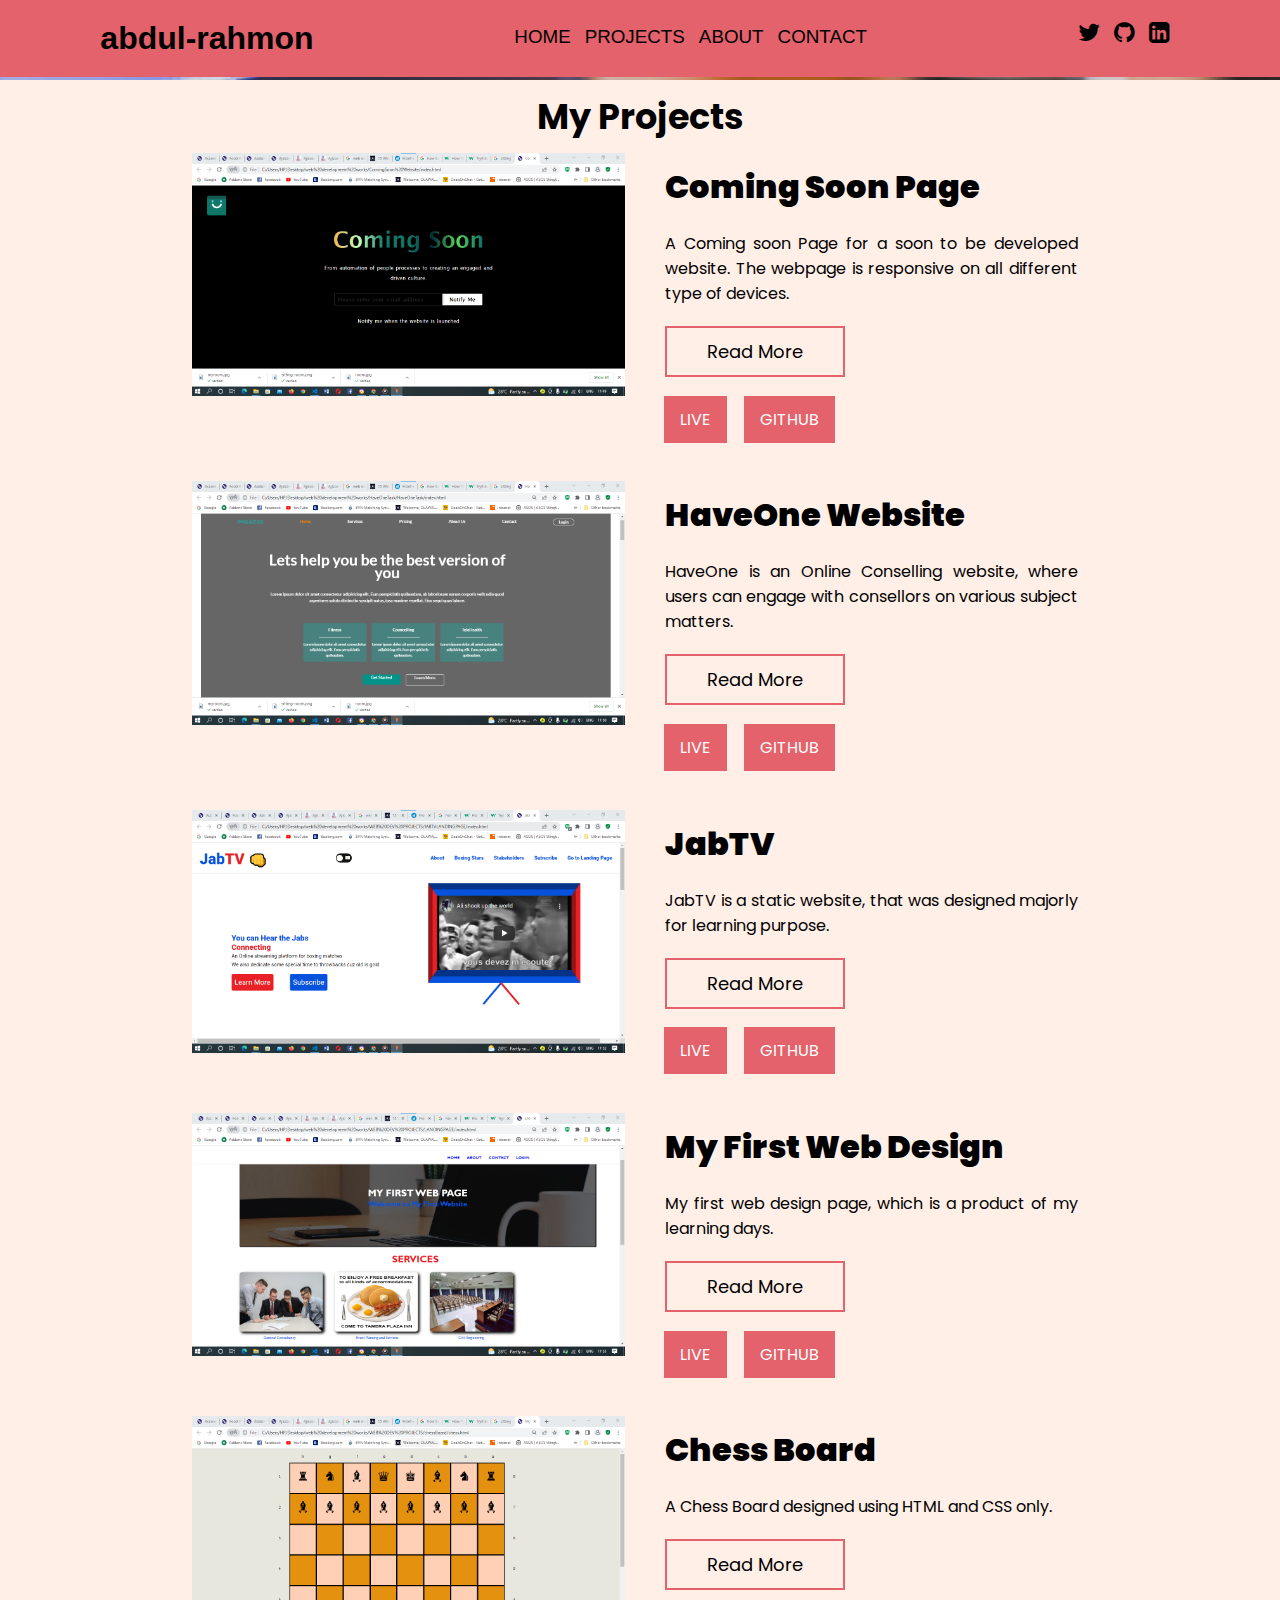
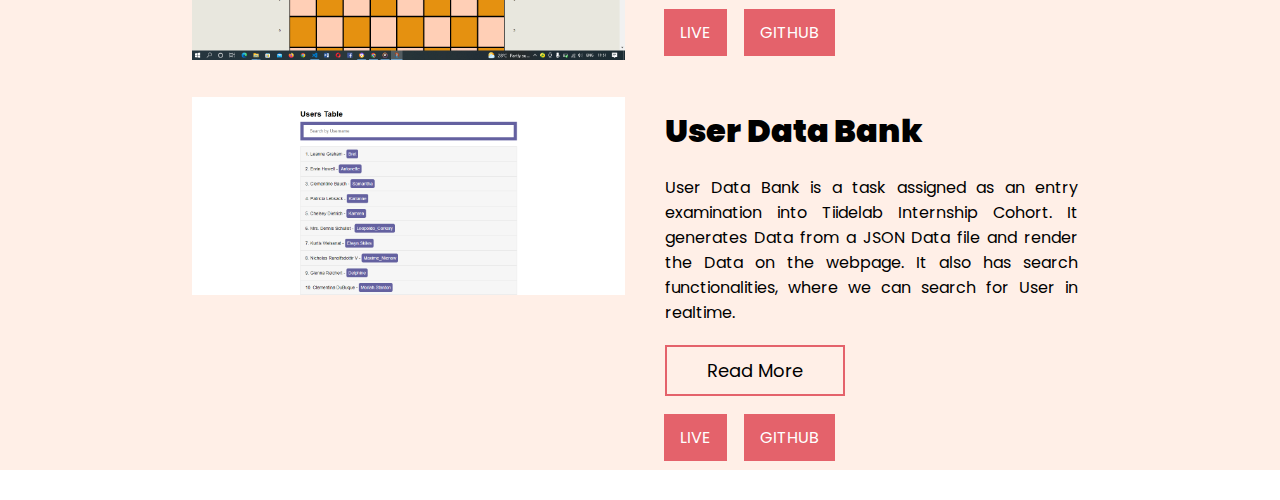
==== projects.html @ 9fb48f6d "Added Project Page and made some adjustment to the Top Navigation Bar" ====
<!DOCTYPE html>
<html lang="en">

<head>
    <meta charset="UTF-8">
    <meta name="viewport" content="width=device-width, initial-scale=1.0">
    <meta http-equiv="X-UA-Compatible" content="ie=edge">
    <title>My Projects</title>
    <link rel="stylesheet" href="https://cdnjs.cloudflare.com/ajax/libs/font-awesome/4.7.0/css/font-awesome.min.css">
    <link href='https://fonts.googleapis.com/css?family=Poppins' rel='stylesheet'>
    <link rel="stylesheet" href="style.css">
    <link rel="stylesheet" href="media-query.css">

    <style>
        .projects h2{
            margin-top: 80px;
        }
    </style>
    </head>
</head>

<body>
    <!-- SCROLL TO TOP BUTTON -->
    <button onclick="topFunction()" id="myBtn" title="Go to top">
        <i class="fa fa-arrow-up"></i>
    </button>
    <!-- hEADER Section -->
    <header>
        <nav class="header" id="myTopNav">
            <div class="brand-name">
                <a href="index.html">
                    <span> Abdul-Rahmon</span>
                </a>
                <a href="javascript:void(0);" class="icon" onclick="myFunction()">
                    <i class="fa fa-bars"></i>
                </a>
            </div>
            <div class="navbar">
                <a href="index.html">HOME</a>
                <a href="projects.html">PROJECTS</a>
                <a href="index.html#about">ABOUT</a>
                <a href="index.html#contact">CONTACT</a>
            </div>
            <div class="nav-link">
                <a href="https://www.twitter.com/hajji_rahmon" target="_blank">
                    <i class="fa fa-twitter"></i>
                </a>
                <a href="https://www.github.com/adebayo3035" target="_blank">
                    <i class="fa fa-github"></i>
                </a>
                <a href="https://linkedin.com/adebayoabdulrahmon" target="_blank">
                    <i class="fa fa-linkedin-square"></i>
                </a>

            </div>

        </nav>

        <section class="projects" id="projects">
            <h2> My Projects</h2>
            <div class="projects-first">
                <div class="projects-img">
                    <img src="images/portfolio/4.png" alt="Project 4" />
                </div>
                <div class="project-description">
                    <h3> Coming Soon Page</h3>
                    <p> A Coming soon Page for a soon to be developed website. The webpage is responsive on all different type of devices.</p>
                    <div class="tools">
                            <a href="images/portfolio/4.png" target="_blank" ><button>  Read More</button></a>
                    </div>
                    <div class="display-project">
                        <a href="https://www.github.com/adebayo3035/Coming-Soon" target="_blank"> LIVE</a>
                        <a href="https://www.github.com/adebayo3035/Coming-Soon" target="_blank"> GITHUB</a>
                        
                    </div>
                </div>
            </div>
            <div class="projects-first">
                <div class="projects-img">
                    <img src="images/portfolio/5.png" alt="Project 5" />
                </div>
                <div class="project-description">
                    <h3> HaveOne Website</h3>
                    <p> HaveOne is an Online Conselling website, where users can engage with consellors on various subject matters.</p>
                    <div class="tools">
                            <a href="images/portfolio/5.png" target="_blank" ><button>  Read More</button></a>
                    </div>
                    <div class="display-project">
                        <a href="https://www.github.com/adebayo3035/HaveOneTask" target="_blank"> LIVE</a>
                        <a href="https://www.github.com/adebayo3035/HaveOneTask" target="_blank"> GITHUB</a>
                        
                    </div>
                </div>
            </div>
            
            <div class="projects-first">
                    <div class="projects-img">
                        <img src="images/portfolio/7.png" alt="Project 6" />
                    </div>
                    <div class="project-description">
                        <h3> JabTV</h3>
                        <p> JabTV is a static website, that was designed majorly for learning purpose.</p>
                        <div class="tools">
                                <a href="images/portfolio/7.png" target="_blank" ><button>  Read More</button></a>
                        </div>
                        <div class="display-project">
                            <a href=""> LIVE</a>
                            <a href="">GITHUB</a>
                            
                        </div>
                    </div>
                </div>
                <div class="projects-first">
                        <div class="projects-img">
                            <img src="images/portfolio/8.png" alt="Project 6" />
                        </div>
                        <div class="project-description">
                            <h3>My First Web Design</h3>
                            <p> My first web design page, which is a product of my learning days.</p>
                            <div class="tools">
                                    <a href="images/portfolio/8.png" target="_blank" ><button>  Read More</button></a>
                            </div>
                            <div class="display-project">
                                <a href=""> LIVE</a>
                                <a href="">GITHUB</a>
                                
                            </div>
                        </div>
                    </div>
                    <div class="projects-first">
                            <div class="projects-img">
                                <img src="images/portfolio/6.png" alt="Project 6" />
                            </div>
                            <div class="project-description">
                                <h3> Chess Board</h3>
                                <p> A Chess Board designed using HTML and CSS only.</p>
                                <div class="tools">
                                        <a href="images/portfolio/6.png" target="_blank" ><button>  Read More</button></a>
                    
                                </div>
                                <div class="display-project">
                                    <a href="https://www.github.com/adebayo3035/chessBoard" target="_blank"> LIVE</a>
                                    <a href="https://www.github.com/adebayo3035/chessBoard" target="_blank">GITHUB</a>
                                    
                                </div>
                            </div>
                        </div>
                    <div class="projects-first">
                            <div class="projects-img">
                                <img src="images/portfolio/Users Database.png" alt="Project 10" />
                            </div>
                            <div class="project-description">
                                <h3> User Data Bank</h3>
                                <p> User Data Bank is a task assigned as an entry examination into Tiidelab Internship Cohort. 
                                    It generates Data from a JSON Data file and render the Data on the webpage. It also has search functionalities, where we can search for User in realtime.
                                </p>
                                <div class="tools">
                                        <a href="images/portfolio/Users Database.png" target="_blank" ><button>  Read More</button></a>
                                </div>
                                <div class="display-project">
                                    <a href=""> LIVE</a>
                                    <a href="">GITHUB</a>
                                    
                                </div>
                            </div>
                        </div>
        </section>
    </header>
<script src="main.js"></script>
</body>

</html>
---- style.css ----
*{
    box-sizing: border-box;
    padding: 0;
    margin: 0;
    font-family: 'Poppins', sans-serif;
    scroll-behavior: smooth;
}
body{
    background-image: url("images/background.png");
    background-repeat: no-repeat;
    background-position: center;
    background-size: cover;
    background-attachment: fixed;
}
/* Scroll to Top Button */
#myBtn{
    display: none;
    position: fixed;
    bottom: 20px;
    right: 30px;
    z-index: 99;
    font-size: 18px;
    border: none;
    outline: none;
    background-color:#fff;
    color: #000;
    cursor: pointer;
    padding: 15px;
    border-radius: 4px;
}

/* End of Scroll to Top */
header, .lower-section{
    background-color:  #ffefe7;
    /* border: 2px solid purple; */
   
    /* #f0a8a8; */
    /* #edcaca; */

}
nav.header{
    overflow: hidden;
    display: flex;
    justify-content: space-around;
    padding-top: 20px;
    padding-bottom: 20px;
    overflow: hidden;
    background-color: #E4626B;
    /* background-color: #2832c2; */
    position: fixed;
    top: 0;
    width: 100%;
    /* background:  #f0a8a8; */
}
nav.header a{
    text-decoration: none;
    cursor: pointer;
}
nav.header a:hover{
    color: #fff;
    transition: 0.3s ease-in all;
}
.header .brand-name a span{
    font-family: "DM Serif Display", sans-serif;
    font-size: 32px;
    text-transform: lowercase;
    font-weight: 800;
    color: #000;
}
.header .brand-name .icon{
   display: none;
}
.header .navbar{
    margin-top: 5px;
}
.header .navbar a{
    font-size: 18.8px;
    font-family: Oswald, sans-serif;
    padding-right: 10px;
    color: #000;
}
.header .nav-link a i{
    font-size: 1.5rem;
    padding-right: 10px;
    color: #000;
}
.header .icon i{
    font-size: 1.5rem;
    color: #000;
}

/* intro section */
header .intro-section{
    display: flex;
    justify-content: space-around;
    width: 90%;
    margin-left: 5%;
    margin-top: 80px;
   
}
header .intro-section .main-text{
    width: 40%;
}

header .intro-section .main-text img{
    width: 80%;
}
header .intro-section .main-text p{
    line-height: 25px;
    padding-bottom: 10px;
    text-align: justify;
}
#about-me{
    margin-bottom: 15px;
}
header .intro-section .main-text h1{
    font-size: 45px;
    padding-bottom: 0px;
}
header .intro-section .main-text a{
    border: 1px solid #E4626B;
    color: #fff;
    text-align: center;
    padding: 10px 20px;
    text-transform: uppercase;
    font-size: 18px;
    background-color: #E4626B;
    text-decoration: none;
    margin-top: 3%;
   
}

/* TOOLS CONTAINER */
header .tools-container{
    display: flex;
    justify-content: center;
    flex-wrap: wrap;
}
header .tools-container img{
    max-width: 80px;
    margin: 3%;
    height: 150px;
}

/* PROJECTS */
.projects{
    margin-top: 0;
}
.projects h2{
    text-align: center;
    font-size: 35px;
    padding: 10px;
}
.projects-first{
    display: flex;
    justify-content: center;
    /* align-items: center; */
    width: 70%;
    margin-left: 15%;
    margin-bottom: 30px;
}
.projects-first .projects-img{
    width: 50%;
    margin-right: 30px;
    
}
.projects-first .projects-img img{
    width: 100%;
    /* max-width: 400px; */
}
.project-description{
    width: 50%;
}
.projects-first .project-description p, .about-container .about-text p{
    padding: 10px;
    line-height: 25px;
    text-align: justify;
}
.projects-first .project-description h3, .about-container  .about-text h3 {
    font-weight: 900;
    padding: 10px;
    font-size: 32px;
}
.projects-first .project-description .tools button{
    padding: 10px 40px;
    font-size: 18px;
    border: 2px solid#E4626B;
    color: #000;
    margin: 10px;
    background-color: transparent;
}
.projects-first .project-description .display-project{
    /* margin: 20px 10px; */
    display: flex;
}
.projects-first .project-description .display-project a{
    border: 1px solid #E4626B;
    color: #fff;
    text-align: center;
    padding: 10px 15px;
    text-transform: uppercase;
    font-size: 16px;
    background-color: #E4626B;
    text-decoration: none;
    margin: 2%;
    cursor: pointer;
    text-overflow: hidden;
}
.projects .view-more{
    /* background-color: #E4626B; */
    text-align: center;
    text-decoration: none;
    font-size: 25px;
    padding: 10px 30px;
    color: #000; 
    font-weight: 900;
    display: flex;
    justify-content: center;
}
.projects .view-more:hover{
    color: #E4626B;
}

/* YOUTUBE CHANNEL */
.youtube-channel{
    display: flex;
    height: 100%;
    justify-content: center;
    align-items: center;
    margin: 40px 15%;
}
.youtube-channel iframe{
    border: none;
    width: 100%;
    height: 400px;
    margin: auto
}

/* ABOUT ME */
.lower-section .about-container{
    display: flex;
    width: 80%;
    margin-left: 10%;
    margin-top: 2%;
    justify-content: center;
}
.about-container .about-img{
    width: 100%;
    height: 300px;
}
.about-container .about-img img{
    height: inherit;
    width: inherit;
}
.about-container .about-text{
    margin-left: 50px;
    text-align: justify;
}

/* CONTACT FORM */
.contact-container{
    display: flex;
    justify-content: flex-start;
    width: 80%;
    margin-left: 15%;
    margin-bottom: 50px;
}
.contact-container .contact-details{
    width: 35%;
    margin-right: 5%;
    display: flex;
    flex-direction: column;
}
.contact-container .contact-details h3{
    font-weight: 900;
    padding: 10px;
    font-size: 32px;
}
.contact-container .contact-details p{
    padding: 10px;
    line-height: 25px;
    text-align: justify;
}
.contact-container .contact-details .contact-link{
    display: flex;
    justify-content: space-around;
    
}
.contact-container .contact-details .contact-link a i{
    font-size: 80px;
    color: #E4626B;
    cursor: pointer;
}
.contact-container .contact-form{
    width: 40%;
}
.contact-container .contact-form .input-form{
    display: flex;
    flex-direction: column;
    width: 100%;
}
.contact-container .contact-form .input-form label{
    padding: 10px 0px;
    font-weight: 900;
}
.contact-container .contact-form .input-form input{
    padding: 10px;
    width: 100%;
    height: 40px;
    outline: none;

}
.contact-container .contact-form .input-form textarea{
    padding: 10px;
    width: 100%;
    height: 70px;
    resize: none;
    outline: none;

}
.contact-container .contact-form .input-form button{
    border: 1px solid #E4626B;
    color: #fff;
    text-align: center;
    padding: 10px 10px;
    text-transform: uppercase;
    font-size: 18px;
    background-color: #E4626B;
    cursor: pointer;
    width: 50%;
    margin-left: 25%;
    margin-top: 10px;
}

/* FOOTER SECTION */
footer{
    display: flex;
    justify-content: space-between;
    background-color: #000;
}
footer p{
    padding: 20px;
    color: #fff;
}
footer .footer-icon{
    display: flex;
    justify-content: space-between;
}
footer p a {
    color: #fff;
    font-size: 25px;
    padding-left: 20px;
}
---- media-query.css ----
@media screen and (min-width: 770px){
     #intro-image2{
        display: none;
    }
     #intro-image1{
        display: block;
    }
}
@media screen and (max-width: 1000px){
    header .intro-section{
        width: 100%;
        /* margin: 0; */
        /* margin-top: 100px; */
    }
    header .intro-section .main-text{
        width: 45%;
        margin-left: 5%;
    }
    .projects-first, .about-container{
        display: flex;
        justify-content: center;
        align-items: center;
        flex-direction: column;
        width: 90%;
        margin-left: 5%;
        margin-bottom: 20px;
        height: fit-content;
        flex-wrap: wrap;
        /* border: 2px solid orange; */
    }
    .projects-first .projects-img{
        width: 80%;
    }
    .projects-first .project-description{
        width: 80%;
        
    }
    .about-container{
        margin-top: 20%;
        width: 90%;
        margin-left: 5%;
    }
    .about-container .about-img{
        width: 90%;
        align-content: center;
        order: 2;
    }
    .about-container .about-img img{
        width: 100%;
        /* margin-left: 15%; */
        max-height: 300px;
        border-radius: 10%;
        max-width: 800px;
    }
    .about-container .about-text{
        margin-left: 0;
    }
}
@media screen and (max-width: 770px){
    #intro-image2{
        display: block;
    }
     #intro-image1{
        display: none;
    }
    header .intro-section .main-text h1{
        font-size: 30px;
        padding-bottom: 0px;
    }
    header .intro-section{
        flex-direction: column-reverse;
        justify-content: center;
        margin-top: 50px;
    }
    header .intro-section .main-text{
        width: 90%;
        margin: 3%;
    }
    header .intro-section #main-img img{
      width: 100%;
      /* margin: auto; */
      height: auto;
      margin-left: 0%;
    }
    .contact-container{
        flex-direction: column;
        width: 100%;
        margin: 0;
    }
    .contact-container .contact-details{
        width: 90%;
        margin-left: 5%; 
    
    }
    .contact-container .contact-form{
        width: 90%;
        margin-left : 5%;
    }
    .contact-container .contact-form input{
        width: 100%;
    }
    .contact-container .contact-form .input-form button{
        width: 30%;
        margin-left: 35%;
    }
}


/* NAVIGATION BAR */
@media screen and (max-width: 960px){
    nav.header{
        width: 100%;
        margin: auto;
        flex-direction: column;
    }
    .header  .navbar{
        display: none;
    }
    .header .nav-link{
        display: none;
    }
    .header .brand-name .icon{
        display: inline;
        float: right;
        padding: 10px;
    }
    .responsive .navbar{
        display: block;
        text-align: center;
    }
    .responsive .navbar a{
        display: block;
        padding: 20px;
        font-weight: 500;
        font-size: 26px;
        
    }
}
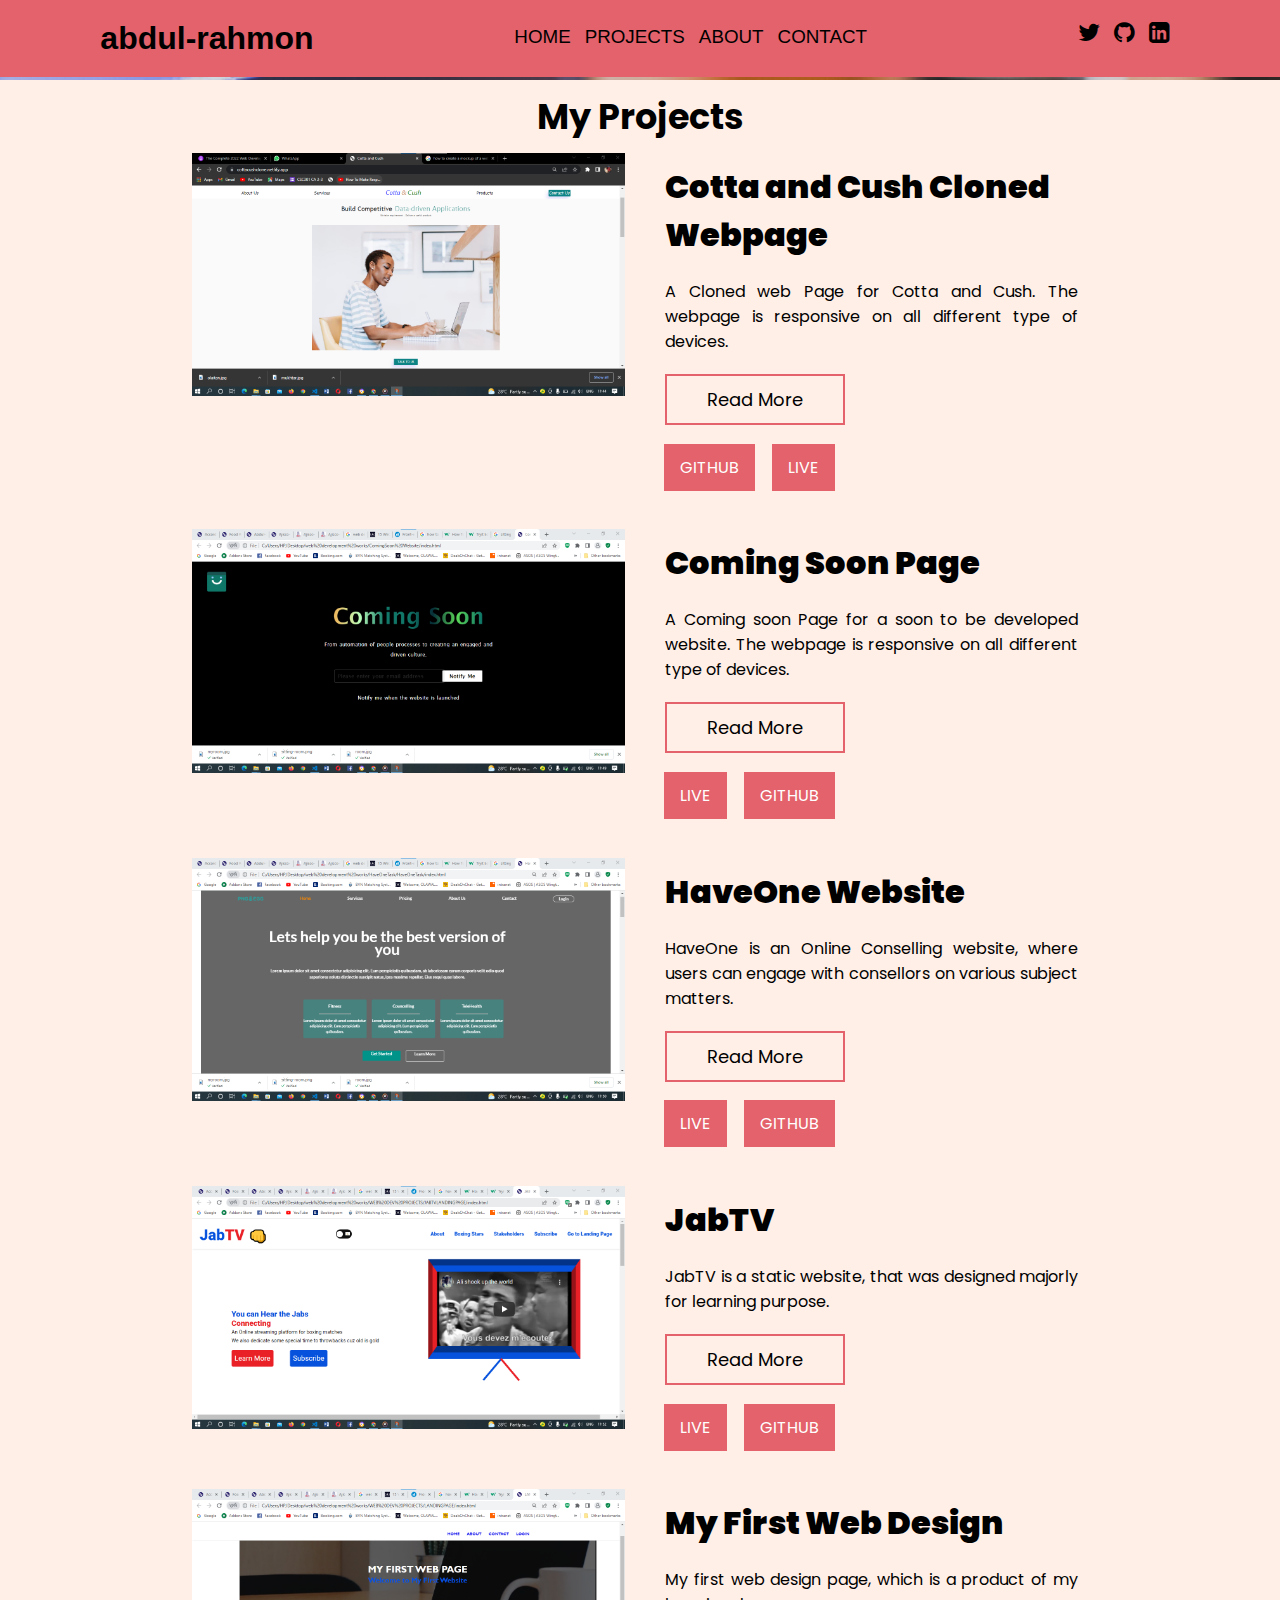
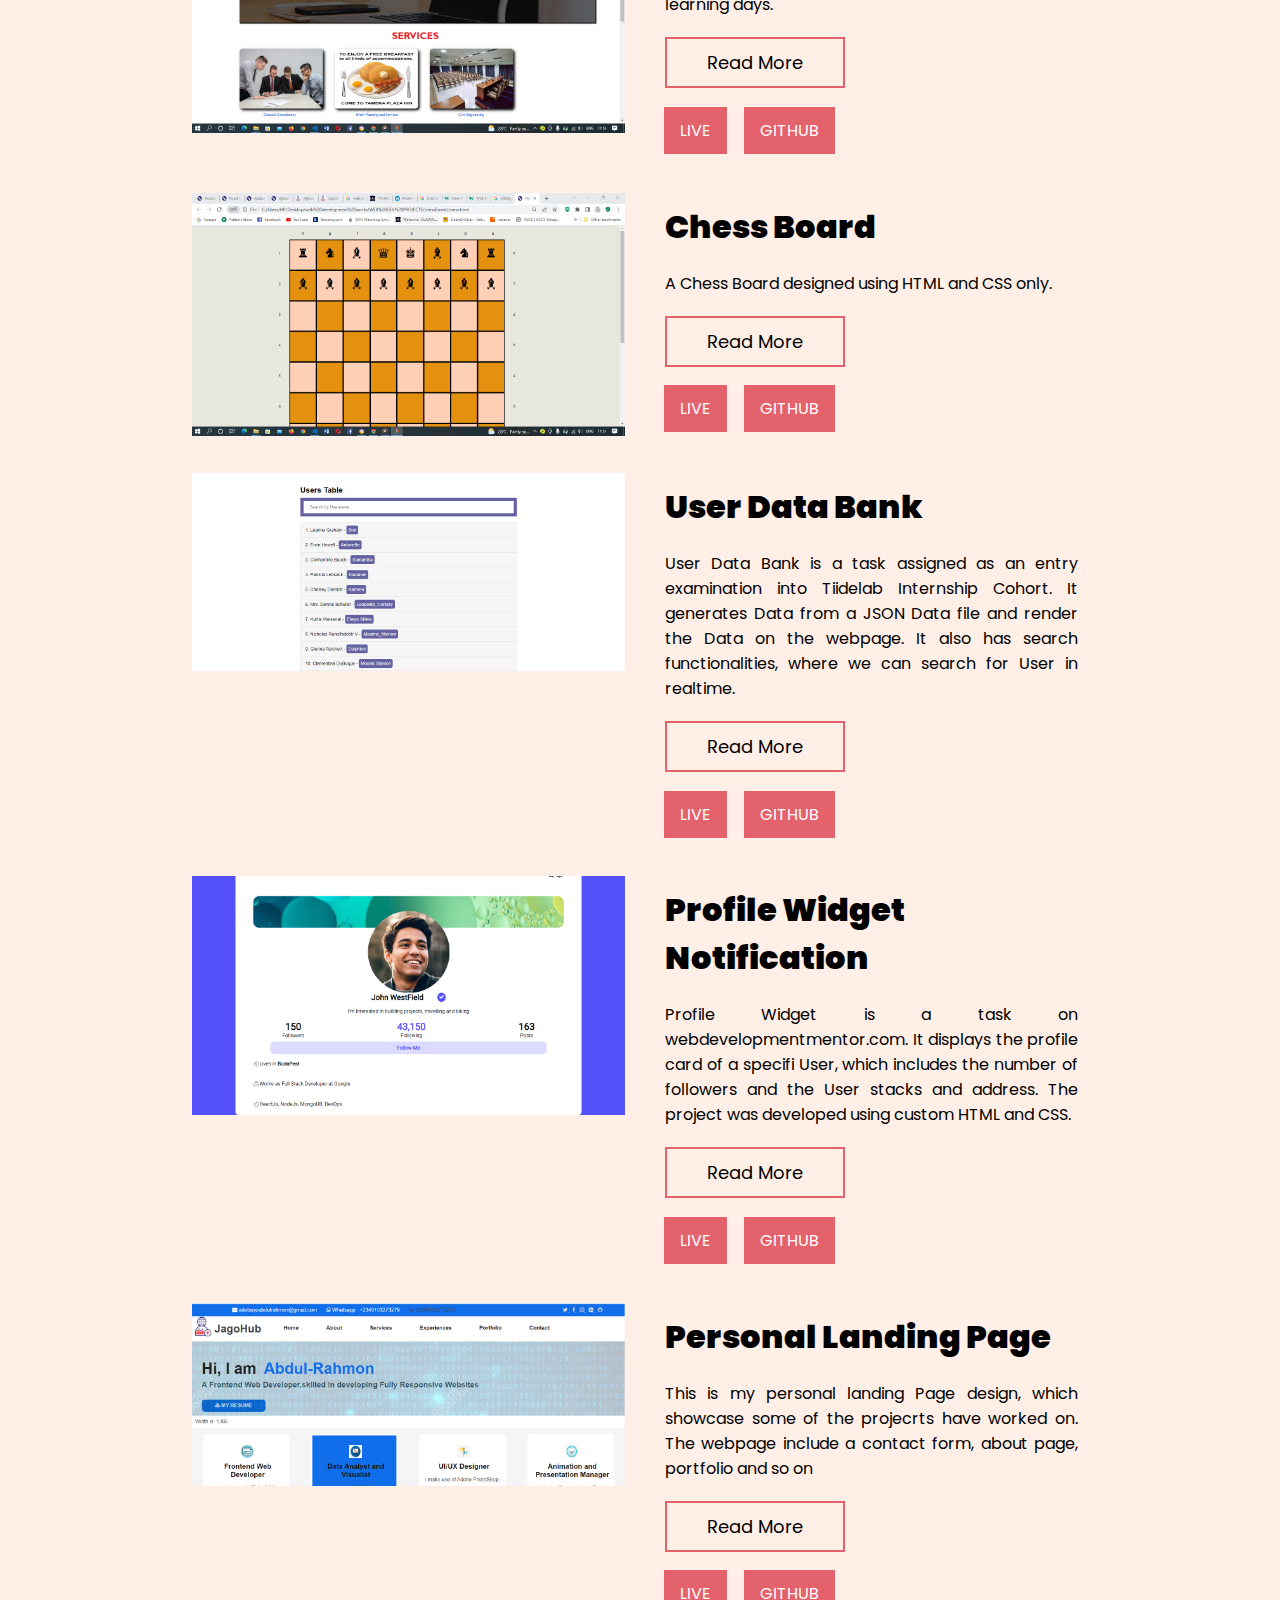
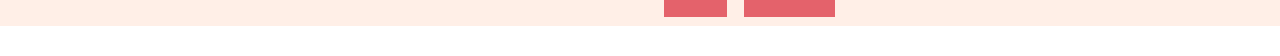
==== commit 9a3d5823: "Made some changes to the project Page, added a Download CV button and a CV" ====
--- a/projects.html
+++ b/projects.html
@@ -59,6 +59,23 @@
         <section class="projects" id="projects">
             <h2> My Projects</h2>
             <div class="projects-first">
+                    <div class="projects-img">
+                        <img src="images/portfolio/1.png" alt="Project 4" />
+                    </div>
+                    <div class="project-description">
+                        <h3> Cotta and Cush Cloned Webpage</h3>
+                        <p> A Cloned web Page for Cotta and Cush. The webpage is responsive on all different type of devices.</p>
+                        <div class="tools">
+                                <a href="images/portfolio/Cotta and Cush.png" target="_blank" ><button>  Read More</button></a>
+                        </div>
+                        <div class="display-project">
+                            <a href="https://www.github.com/adebayo3035/Cotta-and-Cush.git" target="_blank"> GITHUB</a>
+                            <a href="http://www.cottacushclone.netlify.app/" target="_blank"> LIVE</a>
+                            
+                        </div>
+                    </div>
+                </div>
+            <div class="projects-first">
                 <div class="projects-img">
                     <img src="images/portfolio/4.png" alt="Project 4" />
                 </div>
@@ -83,7 +100,7 @@
                     <h3> HaveOne Website</h3>
                     <p> HaveOne is an Online Conselling website, where users can engage with consellors on various subject matters.</p>
                     <div class="tools">
-                            <a href="images/portfolio/5.png" target="_blank" ><button>  Read More</button></a>
+                            <a href="images/portfolio/Have One Project.png" target="_blank" ><button>  Read More</button></a>
                     </div>
                     <div class="display-project">
                         <a href="https://www.github.com/adebayo3035/HaveOneTask" target="_blank"> LIVE</a>
@@ -101,7 +118,7 @@
                         <h3> JabTV</h3>
                         <p> JabTV is a static website, that was designed majorly for learning purpose.</p>
                         <div class="tools">
-                                <a href="images/portfolio/7.png" target="_blank" ><button>  Read More</button></a>
+                                <a href="images/portfolio/JAB TV LANDING PAGE.png" target="_blank" ><button>  Read More</button></a>
                         </div>
                         <div class="display-project">
                             <a href=""> LIVE</a>
@@ -118,7 +135,7 @@
                             <h3>My First Web Design</h3>
                             <p> My first web design page, which is a product of my learning days.</p>
                             <div class="tools">
-                                    <a href="images/portfolio/8.png" target="_blank" ><button>  Read More</button></a>
+                                    <a href="images/portfolio/LANDING PAGE TASK.png" target="_blank" ><button>  Read More</button></a>
                             </div>
                             <div class="display-project">
                                 <a href=""> LIVE</a>
@@ -135,7 +152,7 @@
                                 <h3> Chess Board</h3>
                                 <p> A Chess Board designed using HTML and CSS only.</p>
                                 <div class="tools">
-                                        <a href="images/portfolio/6.png" target="_blank" ><button>  Read More</button></a>
+                                        <a href="images/portfolio/My Chess Board.png" target="_blank" ><button>  Read More</button></a>
                     
                                 </div>
                                 <div class="display-project">
@@ -146,21 +163,65 @@
                             </div>
                         </div>
                     <div class="projects-first">
+                        <div class="projects-img">
+                            <img src="images/portfolio/Users Database.png" alt="Project 10" />
+                        </div>
+                        <div class="project-description">
+                            <h3> User Data Bank</h3>
+                            <p> User Data Bank is a task assigned as an entry examination into Tiidelab Internship
+                                Cohort.
+                                It generates Data from a JSON Data file and render the Data on the webpage. It also has
+                                search functionalities, where we can search for User in realtime.
+                            </p>
+                            <div class="tools">
+                                <a href="images/portfolio/Users Database.png" target="_blank"><button> Read
+                                        More</button></a>
+                            </div>
+                            <div class="display-project">
+                                <a href=""> LIVE</a>
+                                <a href="">GITHUB</a>
+
+                            </div>
+                        </div>
+                    </div>
+
+                    <div class="projects-first">
+                        <div class="projects-img">
+                            <img src="images/portfolio/ProfileWidget.png" alt="Project 10" />
+                        </div>
+                        <div class="project-description">
+                            <h3> Profile Widget Notification</h3>
+                            <p> Profile Widget is a task on webdevelopmentmentor.com. It displays the profile card of a specifi User, which includes the number of followers and the User stacks and address.
+                                The project was developed using custom HTML and CSS.
+                            </p>
+                            <div class="tools">
+                                <a href="images/portfolio/ProfileWidget.png" target="_blank"><button> Read
+                                        More</button></a>
+                            </div>
+                            <div class="display-project">
+                                <a href="my-profile-widget.netlify.app"> LIVE</a>
+                                <a href="https://github.com/adebayo3035/profile-widget.git">GITHUB</a>
+
+                            </div>
+                        </div>
+                    </div>
+
+                    <div class="projects-first">
                             <div class="projects-img">
-                                <img src="images/portfolio/Users Database.png" alt="Project 10" />
+                                <img src="images/portfolio/landingPage.PNG" alt="Project 10" />
                             </div>
                             <div class="project-description">
-                                <h3> User Data Bank</h3>
-                                <p> User Data Bank is a task assigned as an entry examination into Tiidelab Internship Cohort. 
-                                    It generates Data from a JSON Data file and render the Data on the webpage. It also has search functionalities, where we can search for User in realtime.
+                                <h3> Personal Landing Page</h3>
+                                <p> This is my personal landing Page design, which showcase some of the projecrts have worked on. The webpage include a contact form, about page, portfolio and so on
                                 </p>
                                 <div class="tools">
-                                        <a href="images/portfolio/Users Database.png" target="_blank" ><button>  Read More</button></a>
+                                    <a href="images/portfolio/Abdul-Rahmon.png" target="_blank"><button> Read
+                                            More</button></a>
                                 </div>
                                 <div class="display-project">
-                                    <a href=""> LIVE</a>
-                                    <a href="">GITHUB</a>
-                                    
+                                    <a href="https://github.com/adebayo3035/landingPage.git"> LIVE</a>
+                                    <a href="https://github.com/adebayo3035/landingPage.git">GITHUB</a>
+    
                                 </div>
                             </div>
                         </div>
--- a/style.css
+++ b/style.css
@@ -16,7 +16,7 @@
 #myBtn{
     display: none;
     position: fixed;
-    bottom: 20px;
+    bottom: 80px;
     right: 30px;
     z-index: 99;
     font-size: 18px;
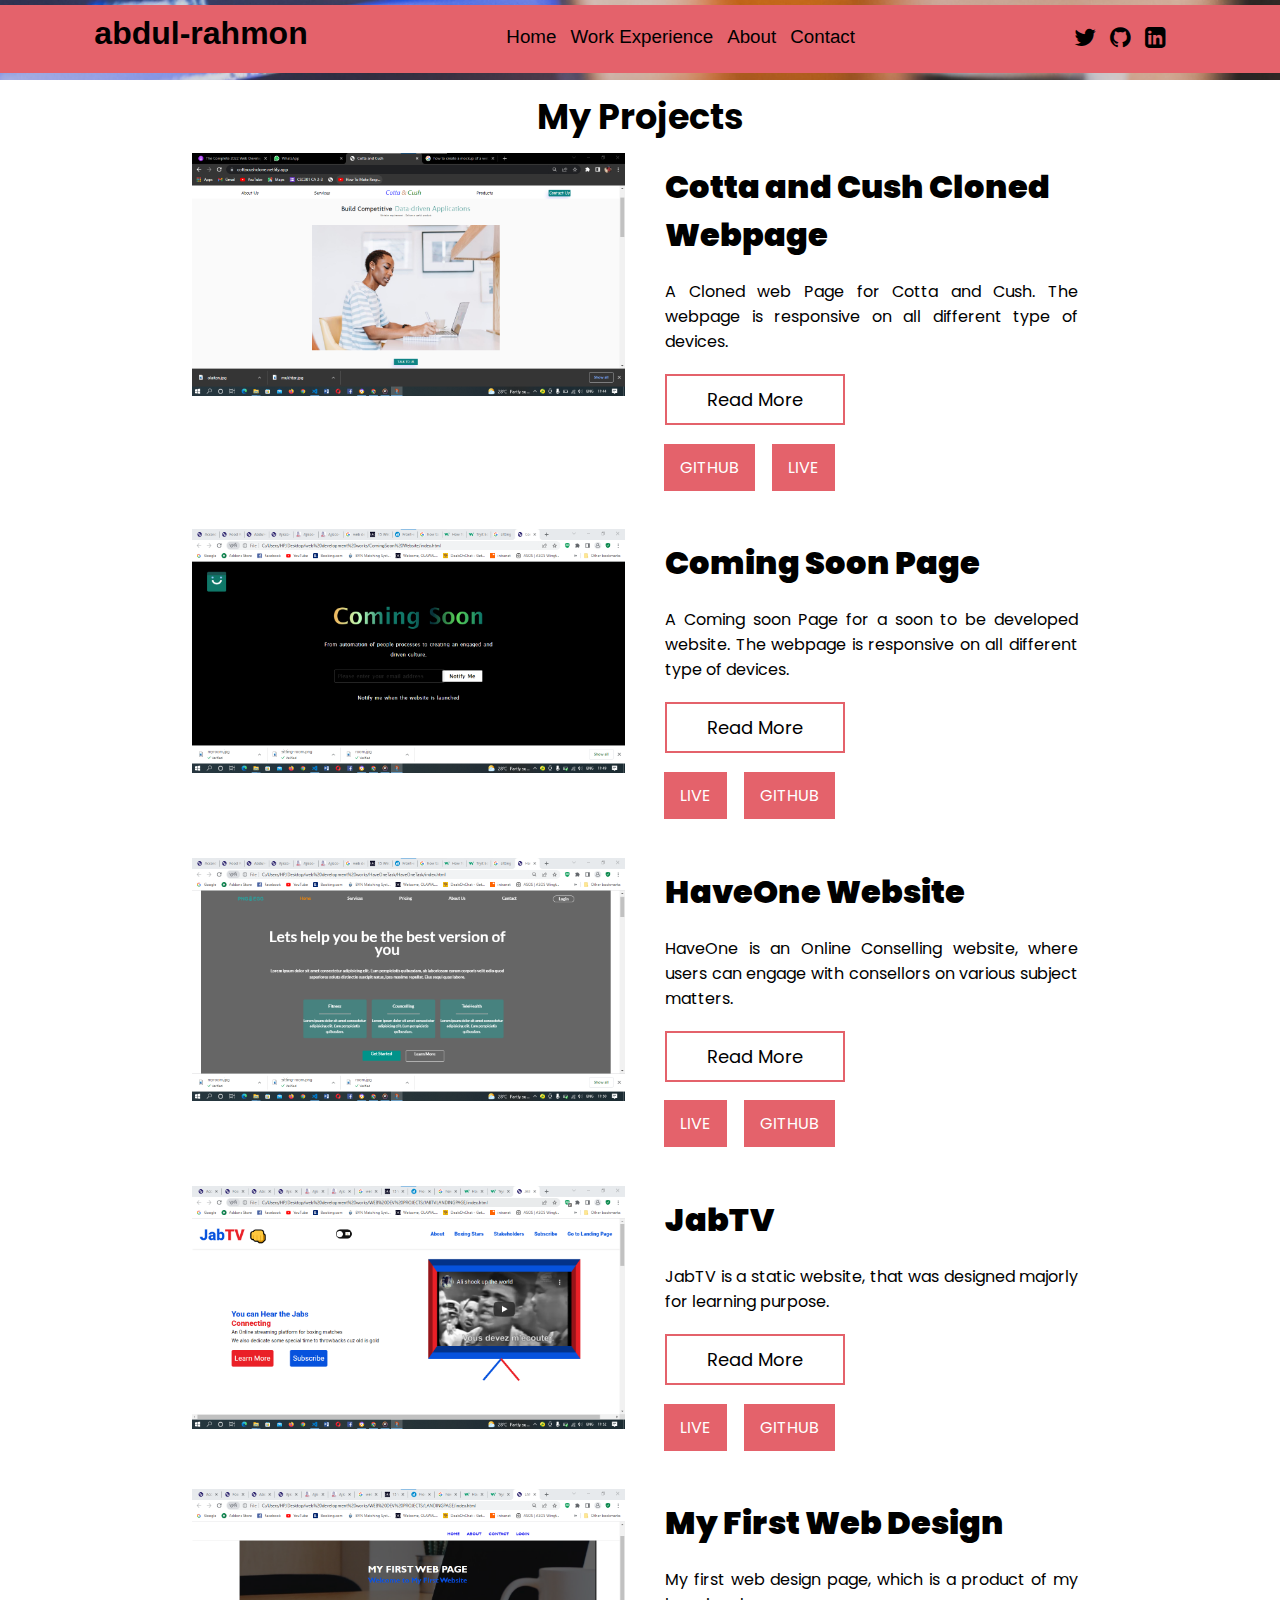
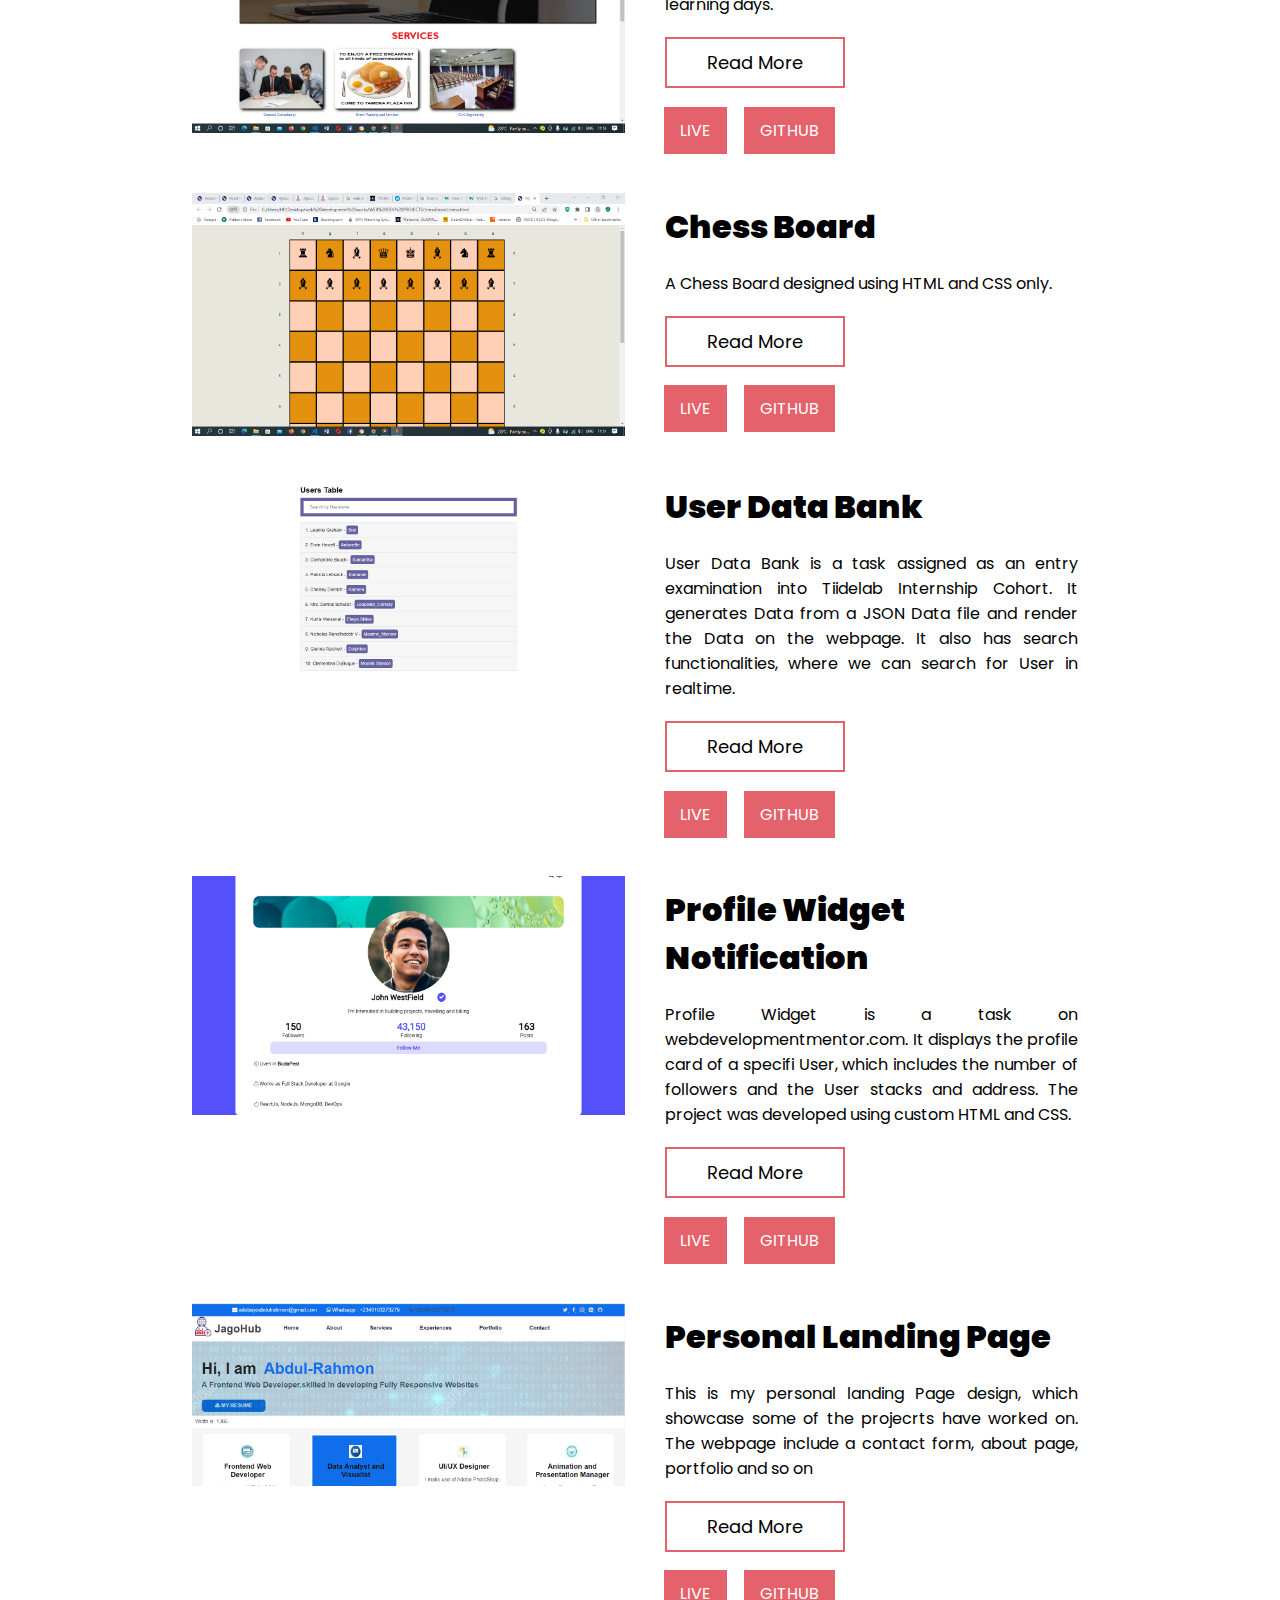
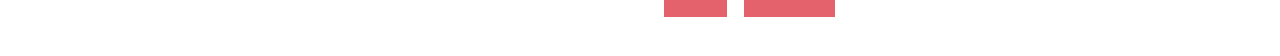
==== commit 855f4b35: "Added some modifications to the nav bar and also added a light/dark mode togged" ====
--- a/projects.html
+++ b/projects.html
@@ -36,10 +36,10 @@
                 </a>
             </div>
             <div class="navbar">
-                <a href="index.html">HOME</a>
-                <a href="projects.html">PROJECTS</a>
-                <a href="index.html#about">ABOUT</a>
-                <a href="index.html#contact">CONTACT</a>
+                <a href="index.html">Home</a>
+                <a href="projects.html">Work Experience</a>
+                <a href="index.html#about">About</a>
+                <a href="index.html#contact">Contact</a>
             </div>
             <div class="nav-link">
                 <a href="https://www.twitter.com/hajji_rahmon" target="_blank">
--- a/style.css
+++ b/style.css
@@ -16,41 +16,39 @@
 #myBtn{
     display: none;
     position: fixed;
-    bottom: 80px;
+    bottom: 105px;
     right: 30px;
     z-index: 99;
-    font-size: 18px;
+    font-size: 16px;
     border: none;
     outline: none;
     background-color:#fff;
     color: #000;
     cursor: pointer;
-    padding: 15px;
+    padding: 10px 5px ;
     border-radius: 4px;
 }
 
 /* End of Scroll to Top */
 header, .lower-section{
-    background-color:  #ffefe7;
-    /* border: 2px solid purple; */
-   
-    /* #f0a8a8; */
-    /* #edcaca; */
-
+    background-color:  #fff;
+    color: #000;
+}
+.dark{
+    background-color: #000;
+    color: #fff;
 }
 nav.header{
+    /* overflow: hidden; */
+    display: flex;
+    justify-content: space-around;
+    padding-top: 10px;
+    padding-bottom: 10px;
     overflow: hidden;
-    display: flex;
-    justify-content: space-around;
-    padding-top: 20px;
-    padding-bottom: 20px;
-    overflow: hidden;
-    background-color: #E4626B;
-    /* background-color: #2832c2; */
+     background-color: #E4626B;
     position: fixed;
-    top: 0;
-    width: 100%;
-    /* background:  #f0a8a8; */
+    top: 5px;
+    width: 100%;
 }
 nav.header a{
     text-decoration: none;
@@ -70,8 +68,8 @@
 .header .brand-name .icon{
    display: none;
 }
-.header .navbar{
-    margin-top: 5px;
+.header .navbar, .header .nav-link{
+    padding: 10px;
 }
 .header .navbar a{
     font-size: 18.8px;
@@ -94,12 +92,13 @@
     display: flex;
     justify-content: space-around;
     width: 90%;
-    margin-left: 5%;
-    margin-top: 80px;
+    margin: auto;;
+    margin-top: 0px;
    
 }
 header .intro-section .main-text{
     width: 40%;
+    margin-top: 10%;
 }
 
 header .intro-section .main-text img{
@@ -114,14 +113,14 @@
     margin-bottom: 15px;
 }
 header .intro-section .main-text h1{
-    font-size: 45px;
+    font-size: 30px;
     padding-bottom: 0px;
 }
 header .intro-section .main-text a{
     border: 1px solid #E4626B;
     color: #fff;
     text-align: center;
-    padding: 10px 20px;
+    padding: 10px 15px;
     text-transform: uppercase;
     font-size: 18px;
     background-color: #E4626B;
@@ -209,7 +208,6 @@
 .projects .view-more{
     /* background-color: #E4626B; */
     text-align: center;
-    text-decoration: none;
     font-size: 25px;
     padding: 10px 30px;
     color: #000; 
@@ -239,22 +237,23 @@
 /* ABOUT ME */
 .lower-section .about-container{
     display: flex;
-    width: 80%;
-    margin-left: 10%;
+    width: 90%;
     margin-top: 2%;
+    margin: auto;
     justify-content: center;
 }
 .about-container .about-img{
-    width: 100%;
+    width: 50%;
     height: 300px;
 }
 .about-container .about-img img{
     height: inherit;
-    width: inherit;
+    width: 100%;
 }
 .about-container .about-text{
     margin-left: 50px;
     text-align: justify;
+    width: 60%;
 }
 
 /* CONTACT FORM */
@@ -337,17 +336,123 @@
     display: flex;
     justify-content: space-between;
     background-color: #000;
+    width: 100%;
 }
 footer p{
     padding: 20px;
     color: #fff;
 }
+footer p span{
+    display: block;
+    font-size: 12px;
+}
 footer .footer-icon{
     display: flex;
     justify-content: space-between;
+    margin-right: 10px;
 }
 footer p a {
     color: #fff;
-    font-size: 25px;
+    font-size: 20px;
     padding-left: 20px;
 }
+
+/* MODAL STYLING */
+.modal {
+    display: none; /* Hidden by default */
+    position: fixed; /* Stay in place */
+    z-index: 1; /* Sit on top */
+    padding-top: 100px; /* Location of the box */
+    left: 0;
+    top: 0;
+    width: 100%; /* Full width */
+    height: 100%; /* Full height */
+    overflow: auto; /* Enable scroll if needed */
+    background-color: rgb(0,0,0); /* Fallback color */
+    background-color: rgba(0,0,0,0.4); /* Black w/ opacity */
+  }
+  
+  /* Modal Content */
+  .modal-content {
+    background-color: #fefefe;
+    margin: auto;
+    padding: 20px;
+    border: 1px solid #888;
+    width: 80%;
+  }
+  
+  /* The Close Button */
+  .close {
+    color: #aaaaaa;
+    float: right;
+    font-size: 28px;
+    font-weight: bold;
+  }
+  
+  .close:hover,
+  .close:focus {
+    color: #000;
+    text-decoration: none;
+    cursor: pointer;
+  }
+
+  /* Light and Dark Mode Toggle Button */
+  .switch {
+    position: relative;
+    display: inline-block;
+    width: 40px;
+    height: 24px;
+  }  
+
+  .switch input { 
+  opacity: 0;
+  width: 0;
+  height: 0;
+}
+
+.slider {
+  position: absolute;
+  cursor: pointer;
+  top: 0;
+  left: 0;
+  right: 0;
+  bottom: 0;
+  background-color: #000;
+  -webkit-transition: .4s;
+  transition: .4s;
+}
+
+.slider:before {
+  position: absolute;
+  content: "";
+  height: 16px;
+  width: 16px;
+  left: -1px;
+  bottom: 4px;
+  background-color: #2196F3;
+  -webkit-transition: .4s;
+  transition: .4s;
+}
+
+input:checked + .slider {
+  background-color: #fff;
+}
+
+input:focus + .slider {
+  box-shadow: 0 0 1px #2196F3;
+}
+
+input:checked + .slider:before {
+  -webkit-transform: translateX(16px);
+  -ms-transform: translateX(26px);
+  transform: translateX(26px);
+}
+
+/* Rounded sliders */
+.slider.round {
+  border-radius: 34px;
+}
+
+.slider.round:before {
+  border-radius: 50%;
+}
--- a/media-query.css
+++ b/media-query.css
@@ -14,7 +14,8 @@
     }
     header .intro-section .main-text{
         width: 45%;
-        margin-left: 5%;
+        /* margin-left: 5%; */
+        margin: auto;
     }
     .projects-first, .about-container{
         display: flex;
@@ -22,7 +23,7 @@
         align-items: center;
         flex-direction: column;
         width: 90%;
-        margin-left: 5%;
+        margin: auto;
         margin-bottom: 20px;
         height: fit-content;
         flex-wrap: wrap;
@@ -41,8 +42,12 @@
         margin-left: 5%;
     }
     .about-container .about-img{
-        width: 90%;
+        width: 100%;
+        margin-top: 2%;
+        height: 400px;
+        display: flex;
         align-content: center;
+        justify-content: center;
         order: 2;
     }
     .about-container .about-img img{
@@ -50,10 +55,12 @@
         /* margin-left: 15%; */
         max-height: 300px;
         border-radius: 10%;
-        max-width: 800px;
+        max-width: 700px;
+        align-self: center;
     }
     .about-container .about-text{
         margin-left: 0;
+        width: 100%;
     }
 }
 @media screen and (max-width: 770px){
@@ -103,6 +110,20 @@
         width: 30%;
         margin-left: 35%;
     }
+
+   
+}
+
+@media screen and (max-width: 600px){
+    footer .footer-icon{
+        flex-direction: column;
+        padding: 5px;
+        margin-right: 30px;
+    }
+
+    header .intro-section .main-text a{
+        display: block;
+    }
 }
 
 
@@ -120,19 +141,18 @@
         display: none;
     }
     .header .brand-name .icon{
-        display: inline;
+        display: flex;
         float: right;
         padding: 10px;
     }
-    .responsive .navbar{
+    .responsive .navbar, .responsive .nav-link{
         display: block;
         text-align: center;
     }
     .responsive .navbar a{
         display: block;
-        padding: 20px;
+        padding: 10px;
         font-weight: 500;
-        font-size: 26px;
-        
+        font-size: 22px;
     }
 }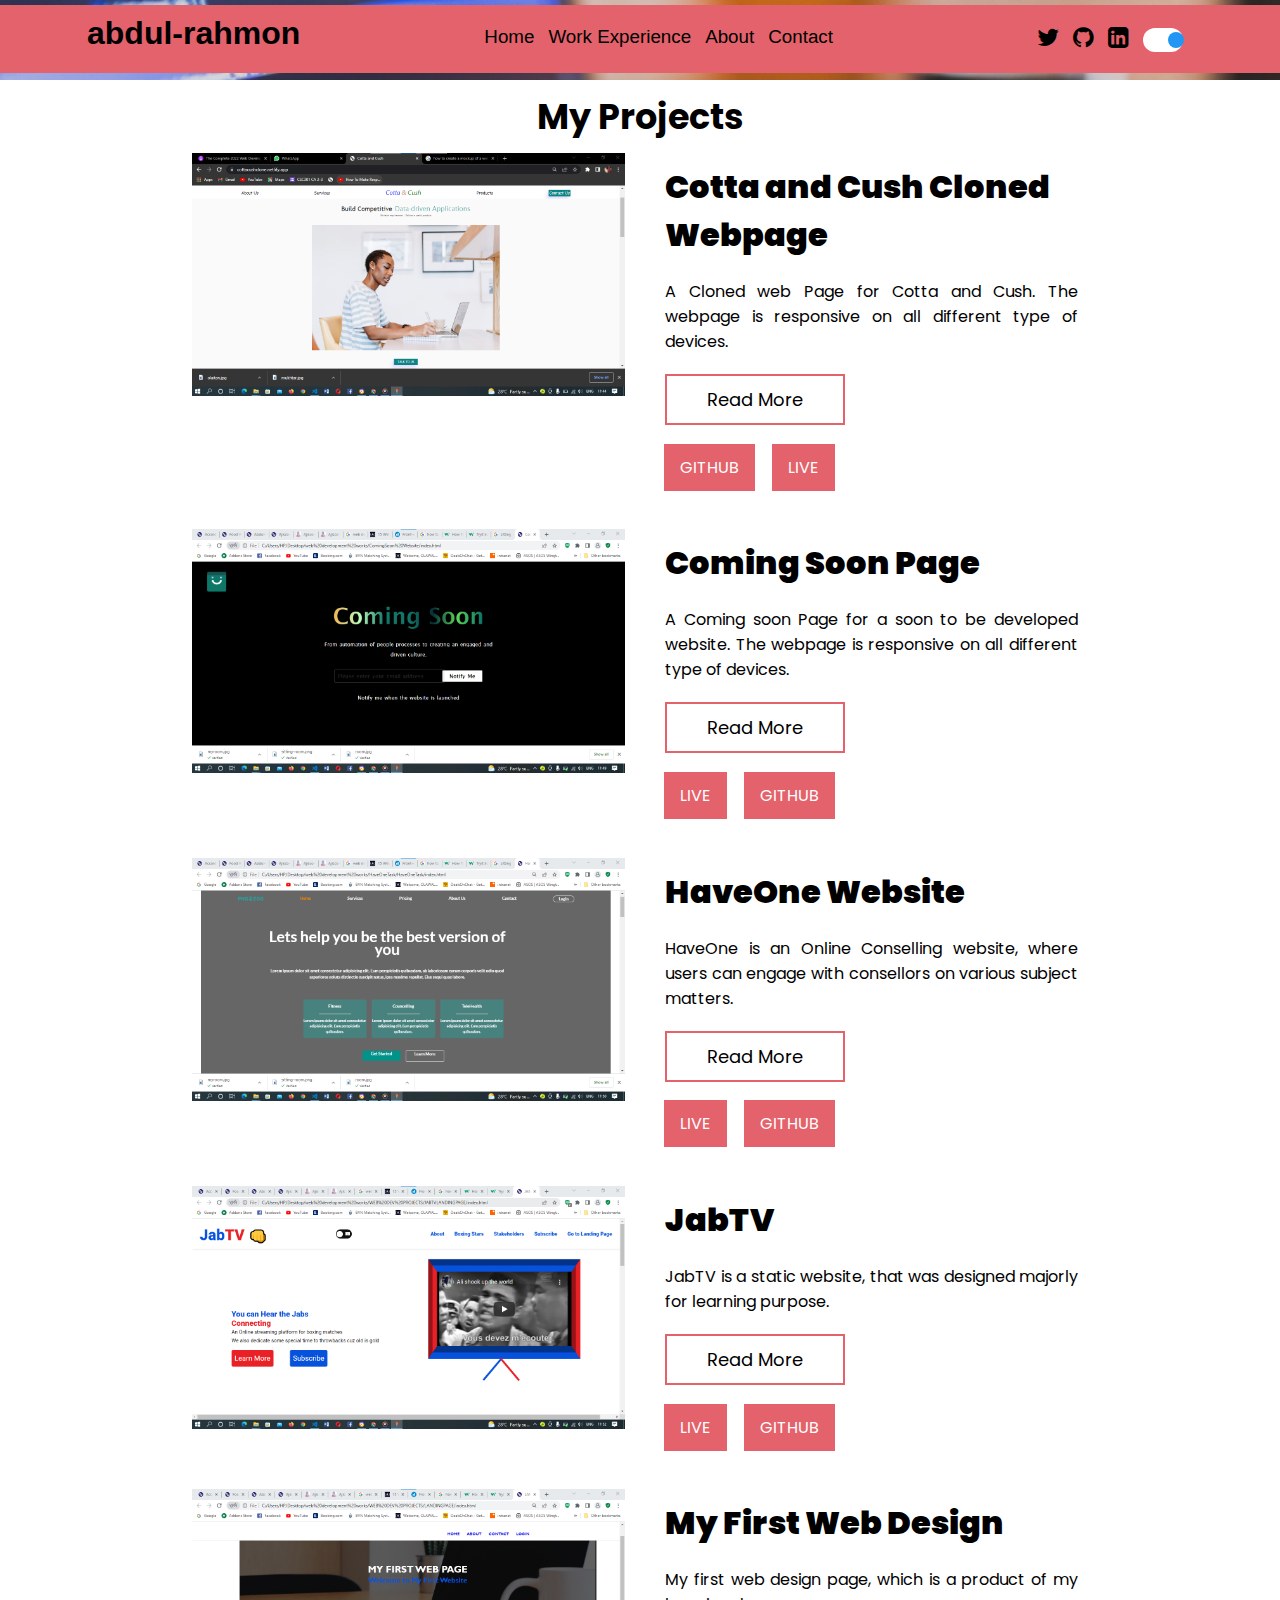
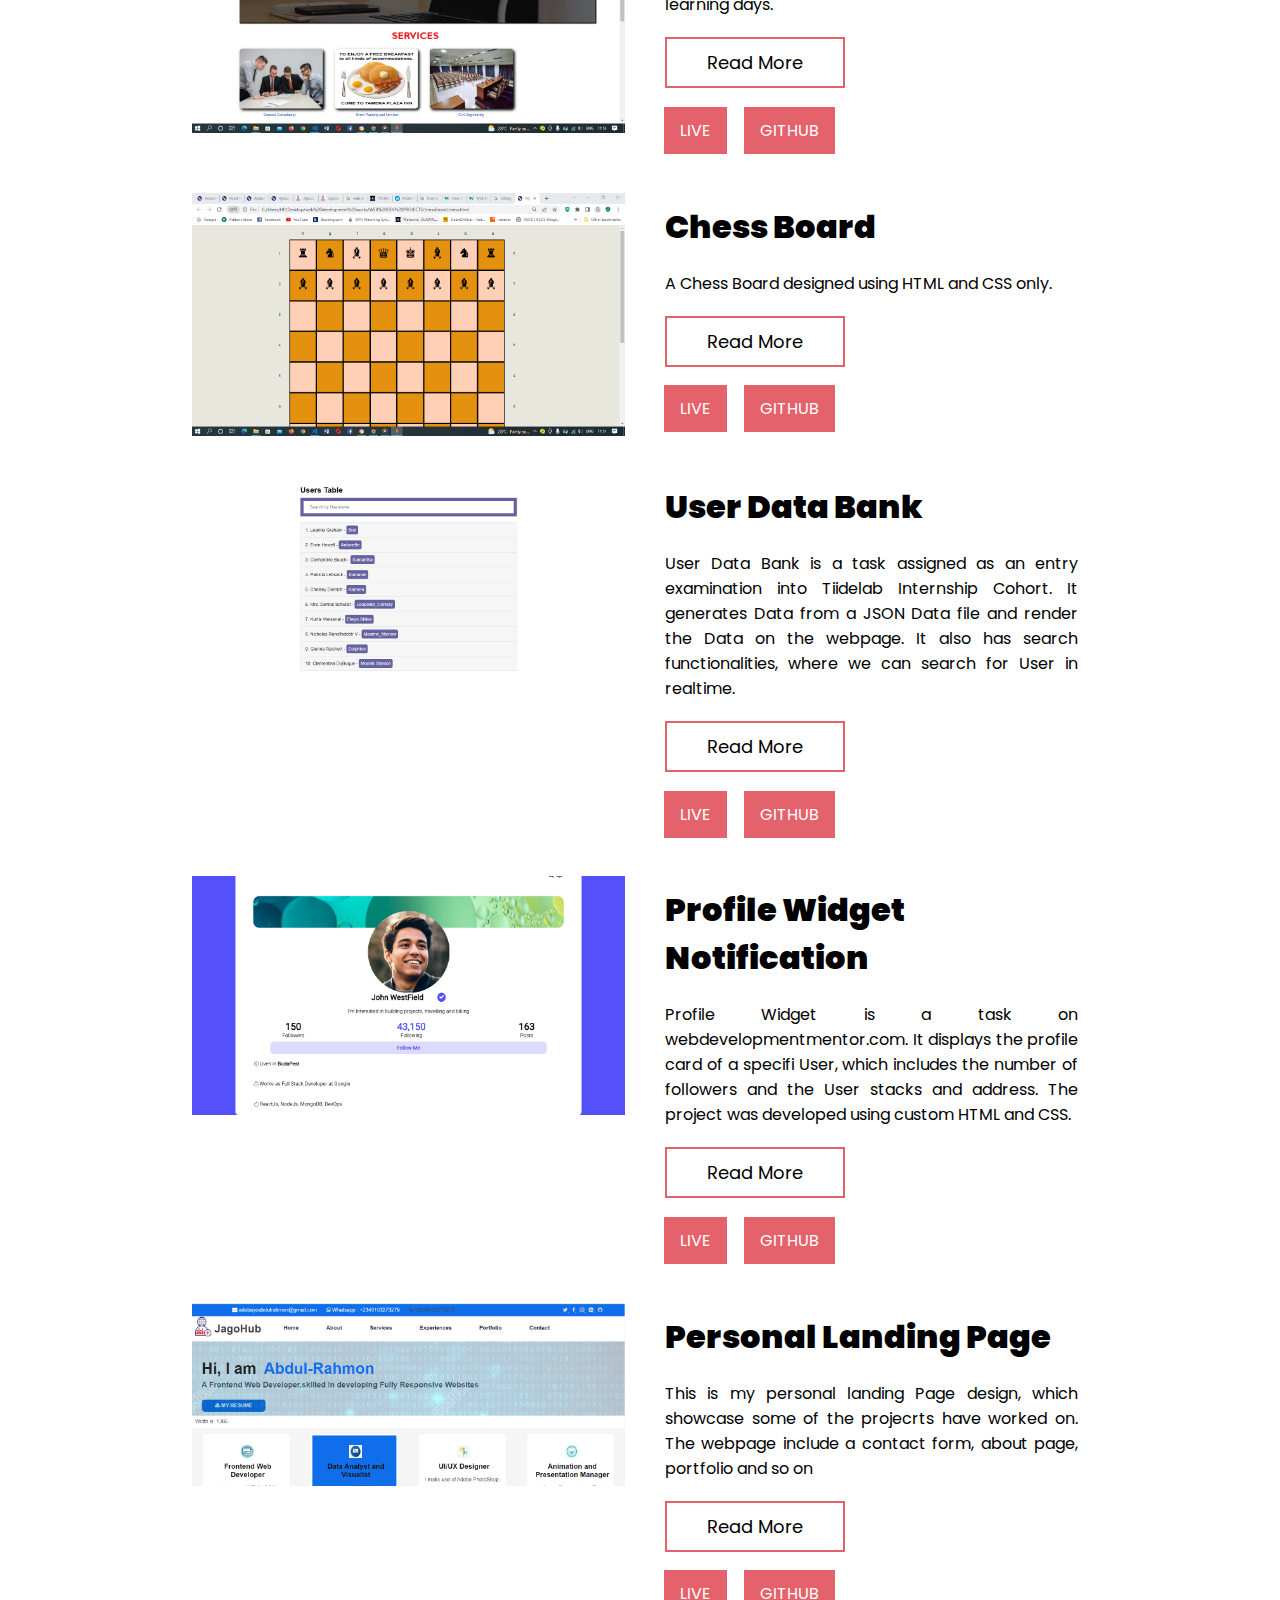
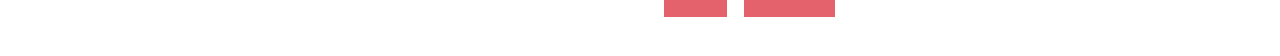
==== commit b371f5a6: "made some changes to the dark mode view" ====
--- a/projects.html
+++ b/projects.html
@@ -51,6 +51,10 @@
                 <a href="https://linkedin.com/adebayoabdulrahmon" target="_blank">
                     <i class="fa fa-linkedin-square"></i>
                 </a>
+                <label class="switch">
+                    <input type="checkbox" id="darkToggle" checked>
+                    <span class="slider round"></span>
+                </label>
 
             </div>
 
--- a/style.css
+++ b/style.css
@@ -37,6 +37,15 @@
 .dark{
     background-color: #000;
     color: #fff;
+}
+.view-moreDark{
+    color: #fff;
+    text-align: center;
+    font-size: 25px;
+    padding: 10px 30px;
+    font-weight: 900;
+    display: flex;
+    justify-content: center;
 }
 nav.header{
     /* overflow: hidden; */
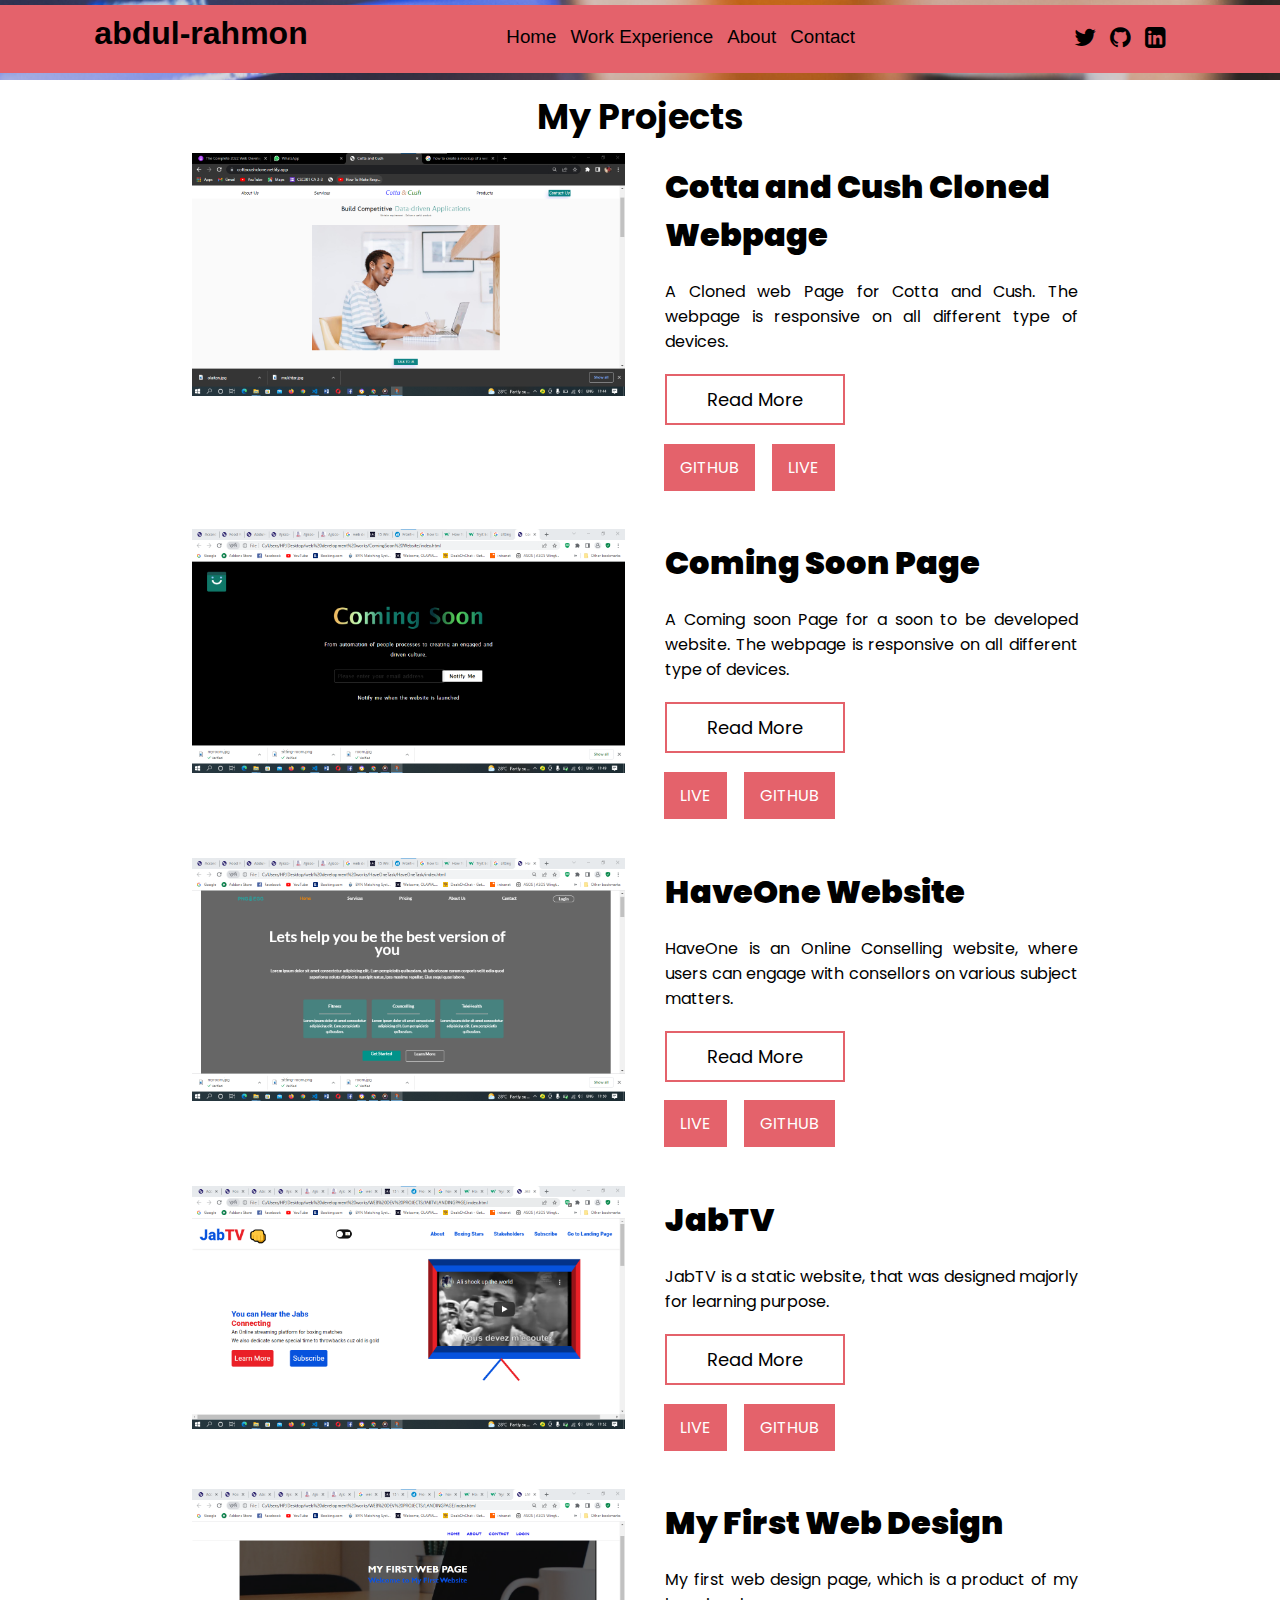
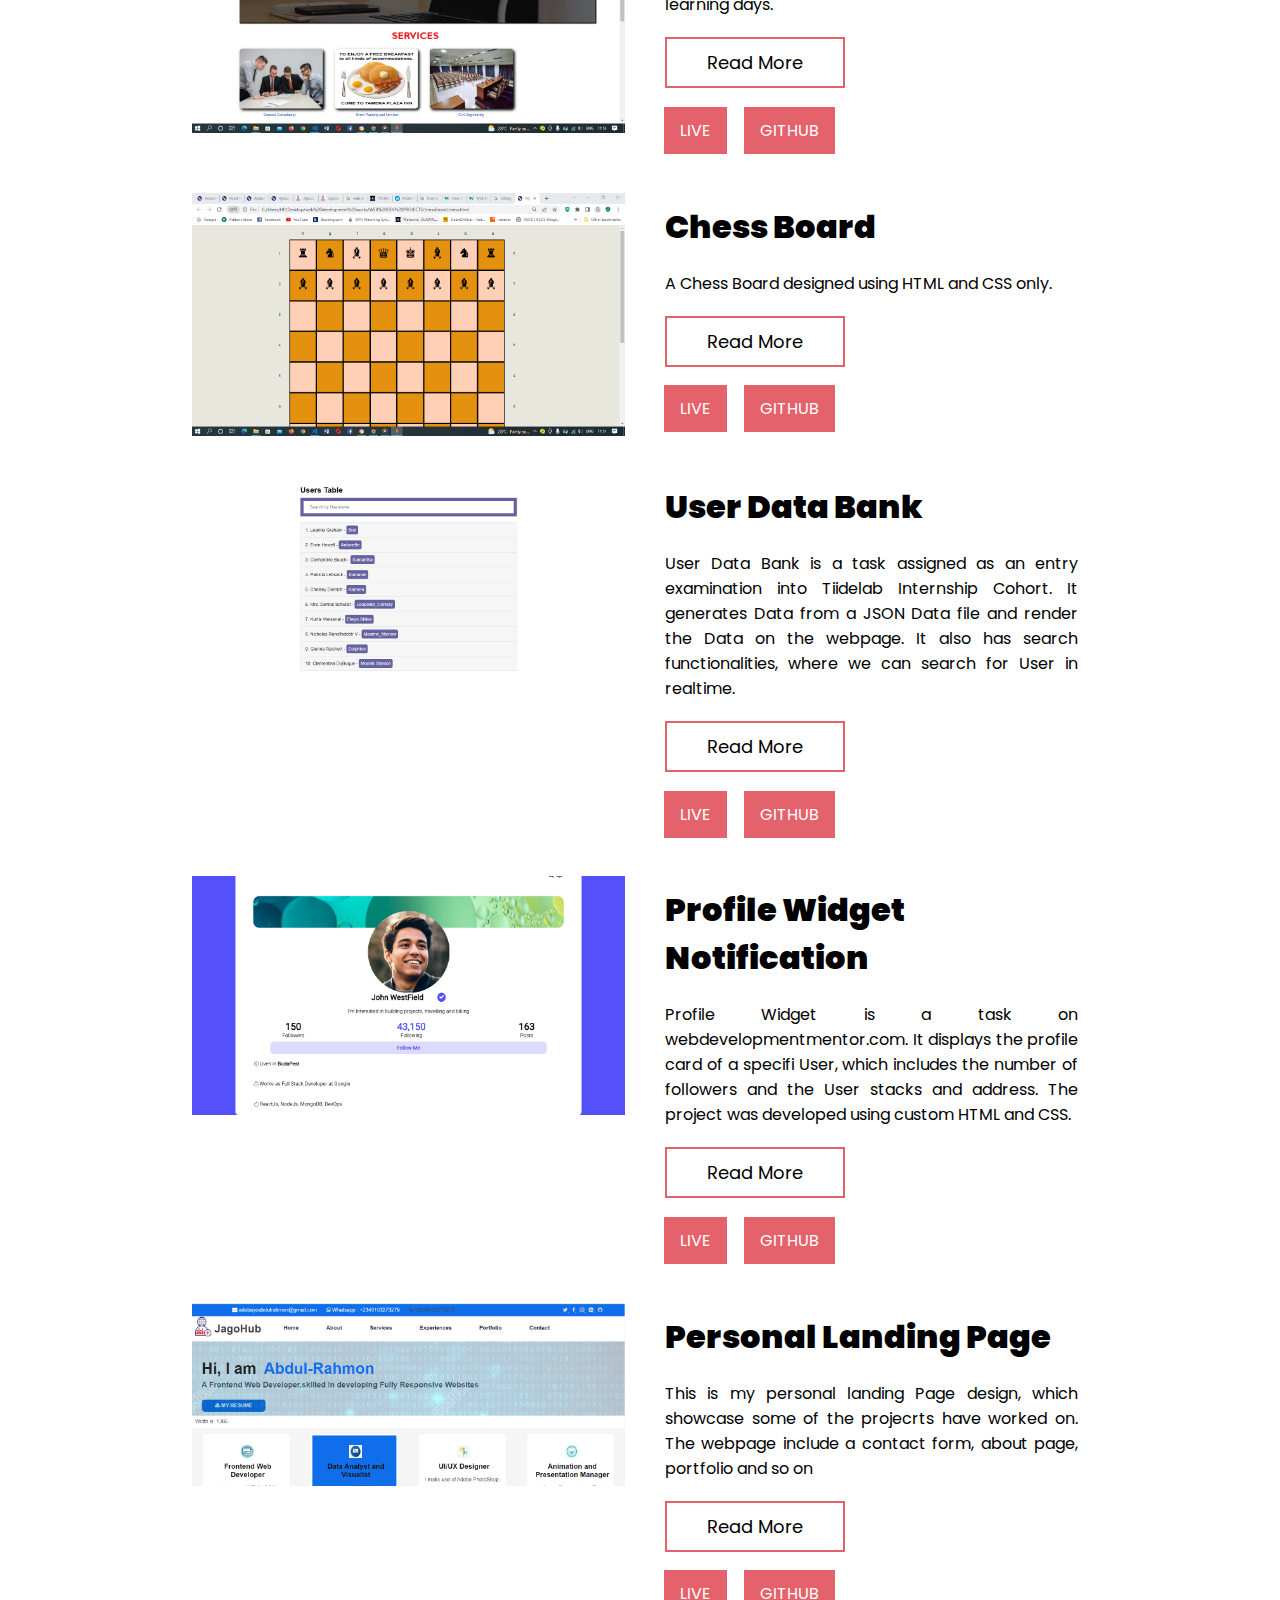
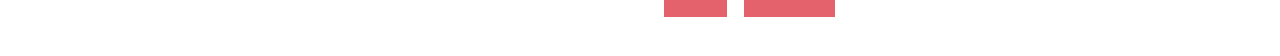
==== commit 388038af: "Changed the link to linkedin on index and project page" ====
--- a/projects.html
+++ b/projects.html
@@ -48,13 +48,9 @@
                 <a href="https://www.github.com/adebayo3035" target="_blank">
                     <i class="fa fa-github"></i>
                 </a>
-                <a href="https://linkedin.com/adebayoabdulrahmon" target="_blank">
+                <a href="https://www.linkedin.com/in/adebayo3035/" target="_blank">
                     <i class="fa fa-linkedin-square"></i>
                 </a>
-                <label class="switch">
-                    <input type="checkbox" id="darkToggle" checked>
-                    <span class="slider round"></span>
-                </label>
 
             </div>
 
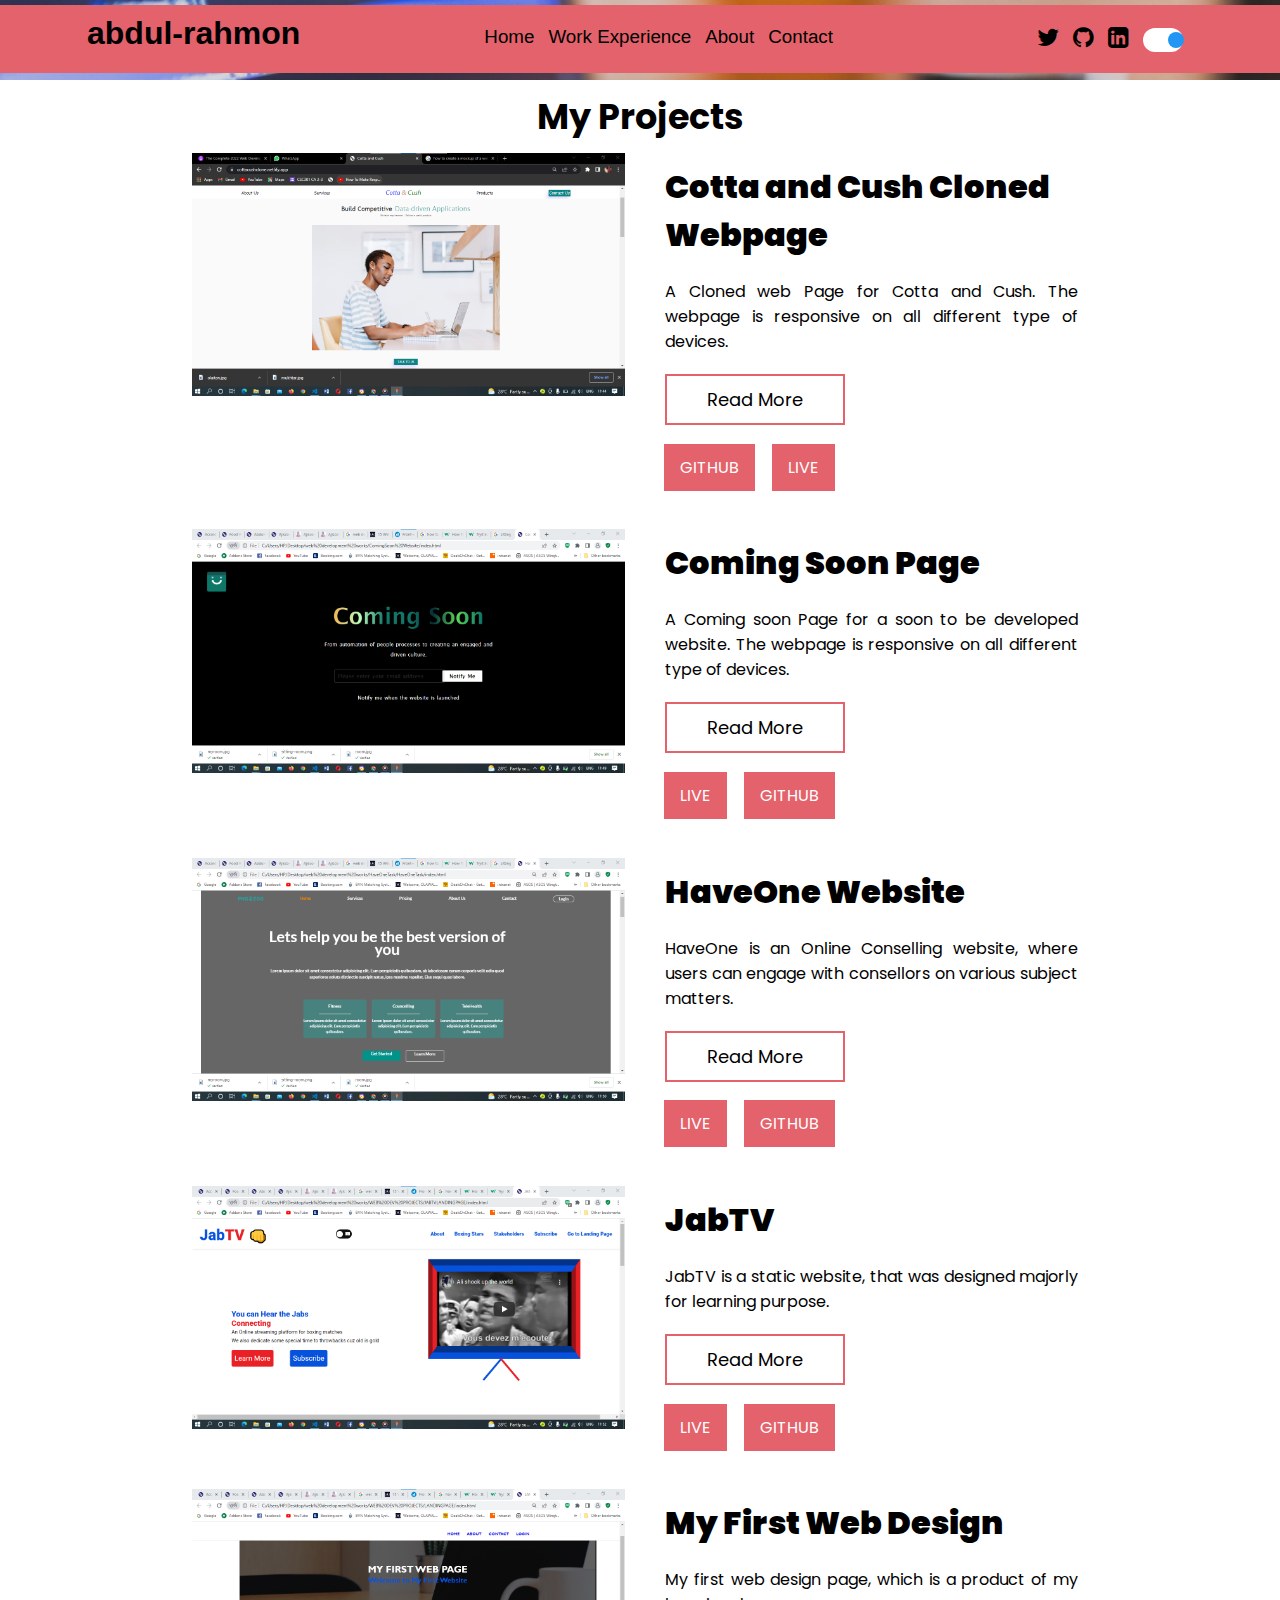
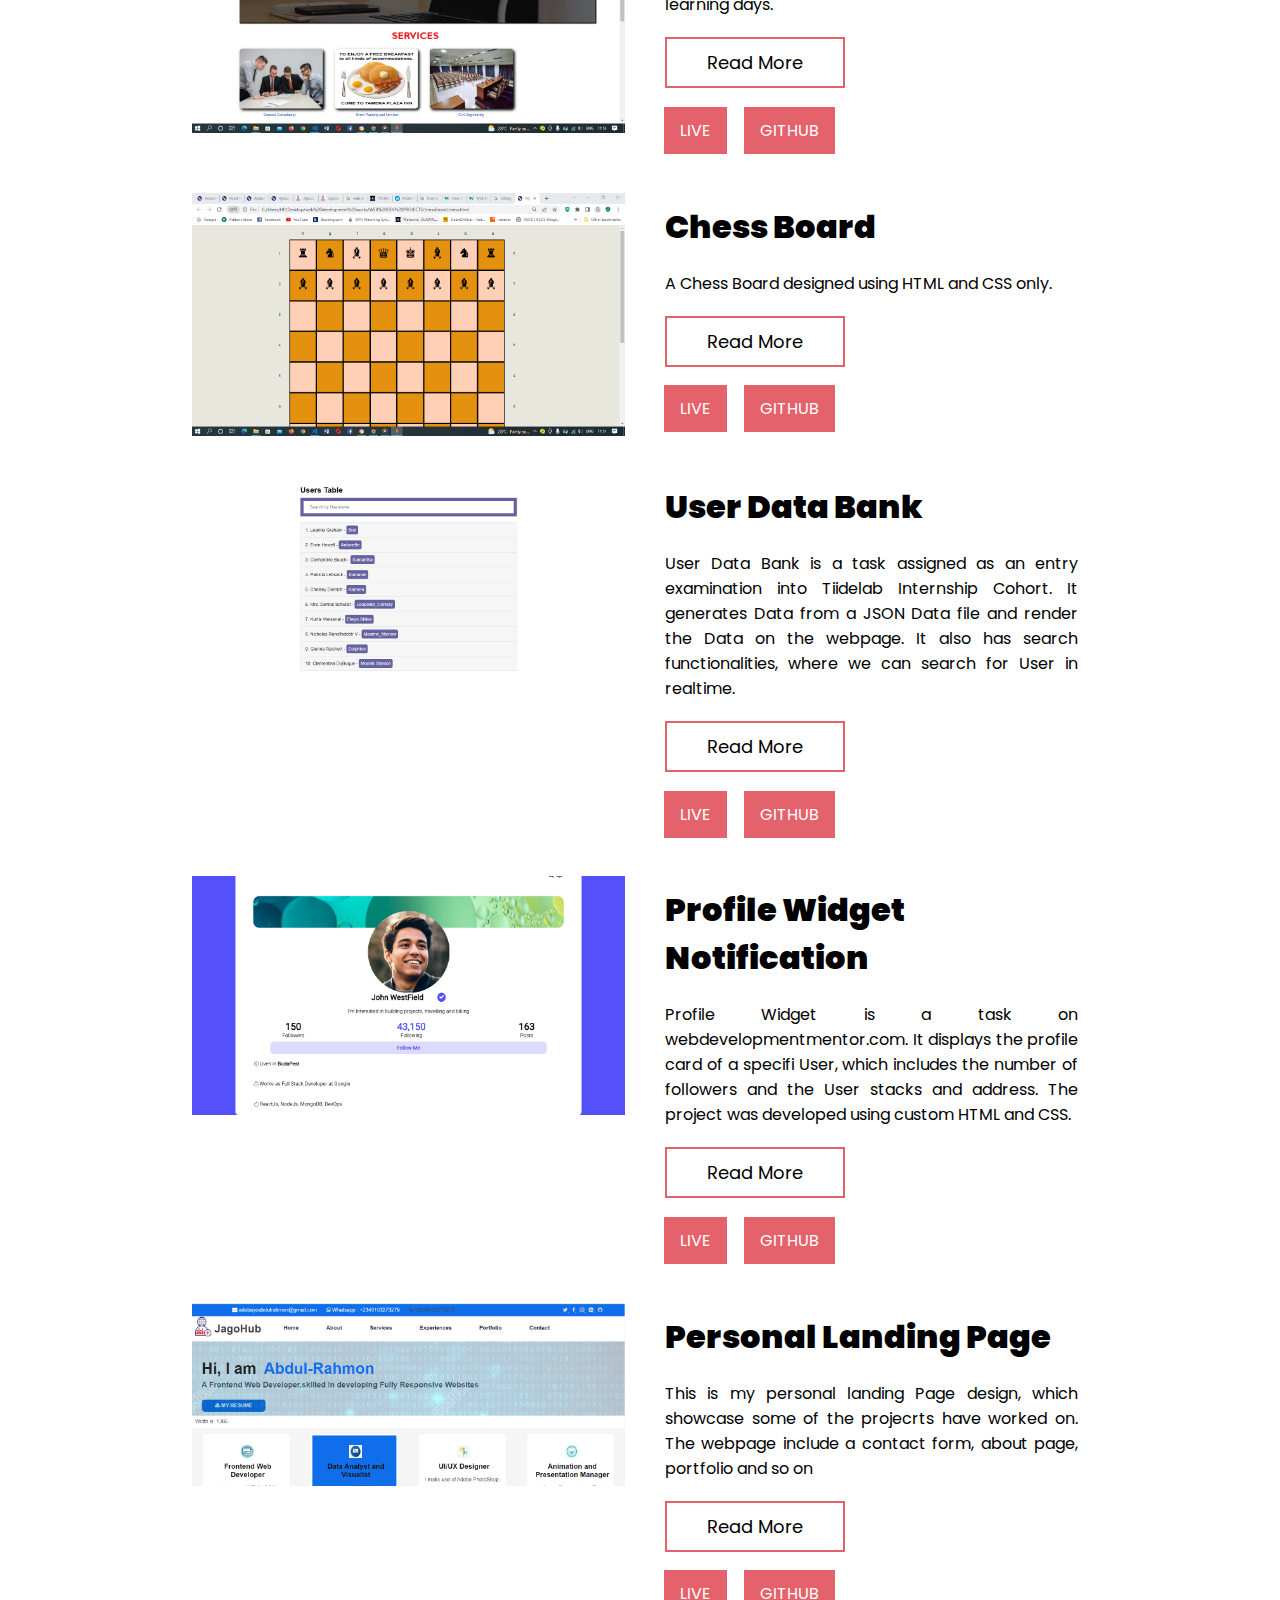
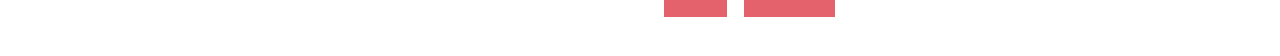
==== commit 24710bbe: "Merged changes from feature branch into main" ====
--- a/projects.html
+++ b/projects.html
@@ -51,6 +51,10 @@
                 <a href="https://www.linkedin.com/in/adebayo3035/" target="_blank">
                     <i class="fa fa-linkedin-square"></i>
                 </a>
+                <label class="switch">
+                    <input type="checkbox" id="darkToggle" checked>
+                    <span class="slider round"></span>
+                </label>
 
             </div>
 
